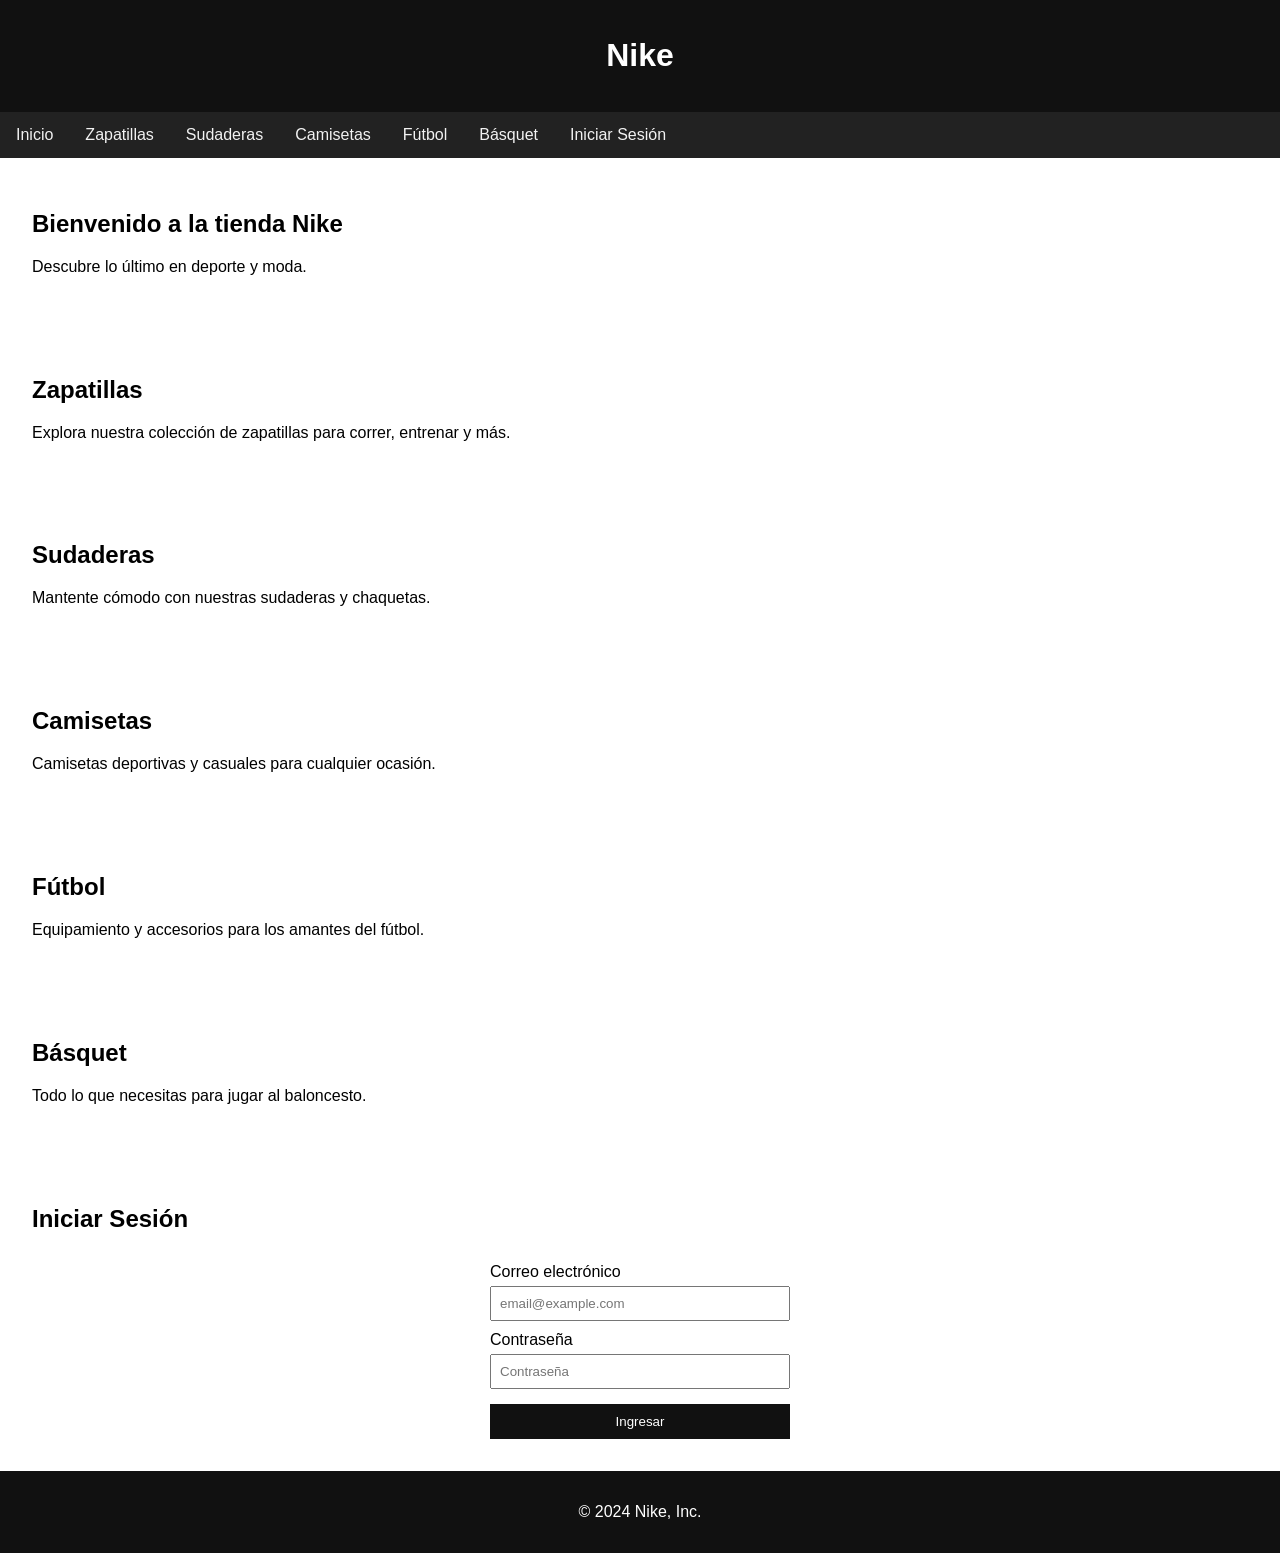
==== index.html @ 1ce4b34b "Add simple Nike store webpage" ====
<!DOCTYPE html>
<html lang="es">
<head>
    <meta charset="UTF-8">
    <meta name="viewport" content="width=device-width, initial-scale=1.0">
    <title>Nike Store</title>
    <style>
        body { font-family: Arial, sans-serif; margin: 0; padding: 0; }
        header {
            background-color: #111;
            color: #fff;
            padding: 1rem;
            text-align: center;
        }
        nav {
            background-color: #222;
            overflow: hidden;
        }
        nav a {
            float: left;
            display: block;
            color: #f2f2f2;
            text-align: center;
            padding: 14px 16px;
            text-decoration: none;
        }
        nav a:hover { background-color: #ddd; color: black; }
        section {
            padding: 2rem;
        }
        footer {
            background-color: #111;
            color: #fff;
            text-align: center;
            padding: 1rem;
        }
        .login-form {
            max-width: 300px;
            margin: auto;
            display: flex;
            flex-direction: column;
        }
        .login-form label { margin-top: 10px; }
        .login-form input { padding: 8px; margin-top: 5px; }
        .login-form button {
            margin-top: 15px;
            padding: 10px;
            background-color: #111;
            color: #fff;
            border: none;
        }
    </style>
</head>
<body>
    <header>
        <h1>Nike</h1>
    </header>
    <nav>
        <a href="#inicio">Inicio</a>
        <a href="#zapatillas">Zapatillas</a>
        <a href="#sudaderas">Sudaderas</a>
        <a href="#camisetas">Camisetas</a>
        <a href="#futbol">Fútbol</a>
        <a href="#basquet">Básquet</a>
        <a href="#login">Iniciar Sesión</a>
    </nav>
    <section id="inicio">
        <h2>Bienvenido a la tienda Nike</h2>
        <p>Descubre lo último en deporte y moda.</p>
    </section>
    <section id="zapatillas">
        <h2>Zapatillas</h2>
        <p>Explora nuestra colección de zapatillas para correr, entrenar y más.</p>
    </section>
    <section id="sudaderas">
        <h2>Sudaderas</h2>
        <p>Mantente cómodo con nuestras sudaderas y chaquetas.</p>
    </section>
    <section id="camisetas">
        <h2>Camisetas</h2>
        <p>Camisetas deportivas y casuales para cualquier ocasión.</p>
    </section>
    <section id="futbol">
        <h2>Fútbol</h2>
        <p>Equipamiento y accesorios para los amantes del fútbol.</p>
    </section>
    <section id="basquet">
        <h2>Básquet</h2>
        <p>Todo lo que necesitas para jugar al baloncesto.</p>
    </section>
    <section id="login">
        <h2>Iniciar Sesión</h2>
        <form class="login-form">
            <label for="email">Correo electrónico</label>
            <input type="email" id="email" placeholder="email@example.com">
            <label for="password">Contraseña</label>
            <input type="password" id="password" placeholder="Contraseña">
            <button type="submit">Ingresar</button>
        </form>
    </section>
    <footer>
        <p>&copy; 2024 Nike, Inc.</p>
    </footer>
</body>
</html>
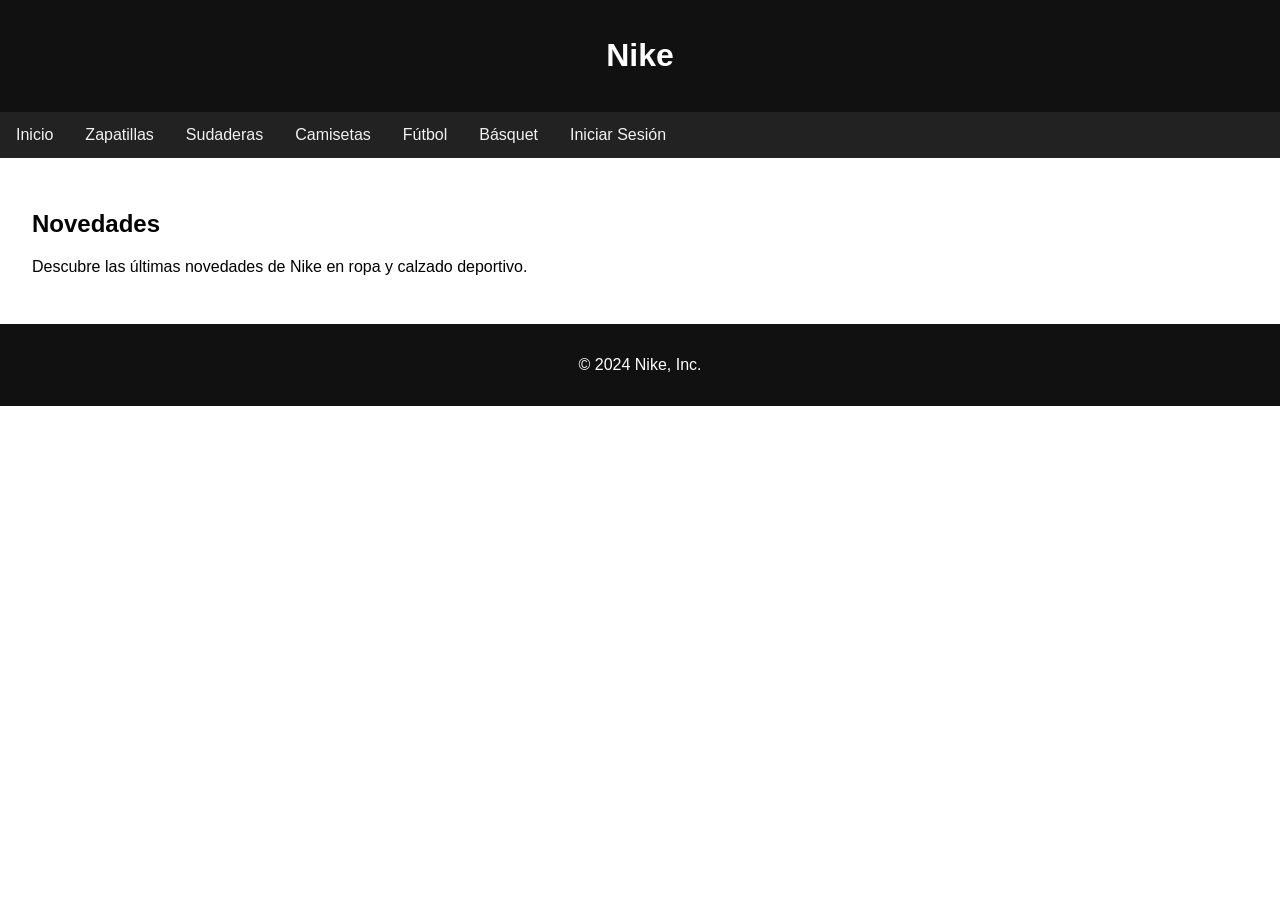
==== commit a7bacabe: "Merge cb9c8463f6e82f39f1a11e841282cbc03653f7bb into c842fd496bcf9e280ec3dc09584d6efc994b6f47" ====
--- a/index.html
+++ b/index.html
@@ -3,100 +3,25 @@
 <head>
     <meta charset="UTF-8">
     <meta name="viewport" content="width=device-width, initial-scale=1.0">
-    <title>Nike Store</title>
-    <style>
-        body { font-family: Arial, sans-serif; margin: 0; padding: 0; }
-        header {
-            background-color: #111;
-            color: #fff;
-            padding: 1rem;
-            text-align: center;
-        }
-        nav {
-            background-color: #222;
-            overflow: hidden;
-        }
-        nav a {
-            float: left;
-            display: block;
-            color: #f2f2f2;
-            text-align: center;
-            padding: 14px 16px;
-            text-decoration: none;
-        }
-        nav a:hover { background-color: #ddd; color: black; }
-        section {
-            padding: 2rem;
-        }
-        footer {
-            background-color: #111;
-            color: #fff;
-            text-align: center;
-            padding: 1rem;
-        }
-        .login-form {
-            max-width: 300px;
-            margin: auto;
-            display: flex;
-            flex-direction: column;
-        }
-        .login-form label { margin-top: 10px; }
-        .login-form input { padding: 8px; margin-top: 5px; }
-        .login-form button {
-            margin-top: 15px;
-            padding: 10px;
-            background-color: #111;
-            color: #fff;
-            border: none;
-        }
-    </style>
+    <title>Nike Store - Inicio</title>
+    <link rel="stylesheet" href="style.css">
 </head>
 <body>
     <header>
         <h1>Nike</h1>
     </header>
     <nav>
-        <a href="#inicio">Inicio</a>
-        <a href="#zapatillas">Zapatillas</a>
-        <a href="#sudaderas">Sudaderas</a>
-        <a href="#camisetas">Camisetas</a>
-        <a href="#futbol">Fútbol</a>
-        <a href="#basquet">Básquet</a>
-        <a href="#login">Iniciar Sesión</a>
+        <a href="index.html">Inicio</a>
+        <a href="zapatillas.html">Zapatillas</a>
+        <a href="sudaderas.html">Sudaderas</a>
+        <a href="camisetas.html">Camisetas</a>
+        <a href="futbol.html">Fútbol</a>
+        <a href="basquet.html">Básquet</a>
+        <a href="login.html">Iniciar Sesión</a>
     </nav>
-    <section id="inicio">
-        <h2>Bienvenido a la tienda Nike</h2>
-        <p>Descubre lo último en deporte y moda.</p>
-    </section>
-    <section id="zapatillas">
-        <h2>Zapatillas</h2>
-        <p>Explora nuestra colección de zapatillas para correr, entrenar y más.</p>
-    </section>
-    <section id="sudaderas">
-        <h2>Sudaderas</h2>
-        <p>Mantente cómodo con nuestras sudaderas y chaquetas.</p>
-    </section>
-    <section id="camisetas">
-        <h2>Camisetas</h2>
-        <p>Camisetas deportivas y casuales para cualquier ocasión.</p>
-    </section>
-    <section id="futbol">
-        <h2>Fútbol</h2>
-        <p>Equipamiento y accesorios para los amantes del fútbol.</p>
-    </section>
-    <section id="basquet">
-        <h2>Básquet</h2>
-        <p>Todo lo que necesitas para jugar al baloncesto.</p>
-    </section>
-    <section id="login">
-        <h2>Iniciar Sesión</h2>
-        <form class="login-form">
-            <label for="email">Correo electrónico</label>
-            <input type="email" id="email" placeholder="email@example.com">
-            <label for="password">Contraseña</label>
-            <input type="password" id="password" placeholder="Contraseña">
-            <button type="submit">Ingresar</button>
-        </form>
+    <section>
+        <h2>Novedades</h2>
+        <p>Descubre las últimas novedades de Nike en ropa y calzado deportivo.</p>
     </section>
     <footer>
         <p>&copy; 2024 Nike, Inc.</p>
--- a/style.css
+++ b/style.css
@@ -0,0 +1,44 @@
+body { font-family: Arial, sans-serif; margin: 0; padding: 0; }
+header {
+    background-color: #111;
+    color: #fff;
+    padding: 1rem;
+    text-align: center;
+}
+nav {
+    background-color: #222;
+    overflow: hidden;
+}
+nav a {
+    float: left;
+    display: block;
+    color: #f2f2f2;
+    text-align: center;
+    padding: 14px 16px;
+    text-decoration: none;
+}
+nav a:hover { background-color: #ddd; color: black; }
+section {
+    padding: 2rem;
+}
+footer {
+    background-color: #111;
+    color: #fff;
+    text-align: center;
+    padding: 1rem;
+}
+.login-form {
+    max-width: 300px;
+    margin: auto;
+    display: flex;
+    flex-direction: column;
+}
+.login-form label { margin-top: 10px; }
+.login-form input { padding: 8px; margin-top: 5px; }
+.login-form button {
+    margin-top: 15px;
+    padding: 10px;
+    background-color: #111;
+    color: #fff;
+    border: none;
+}
